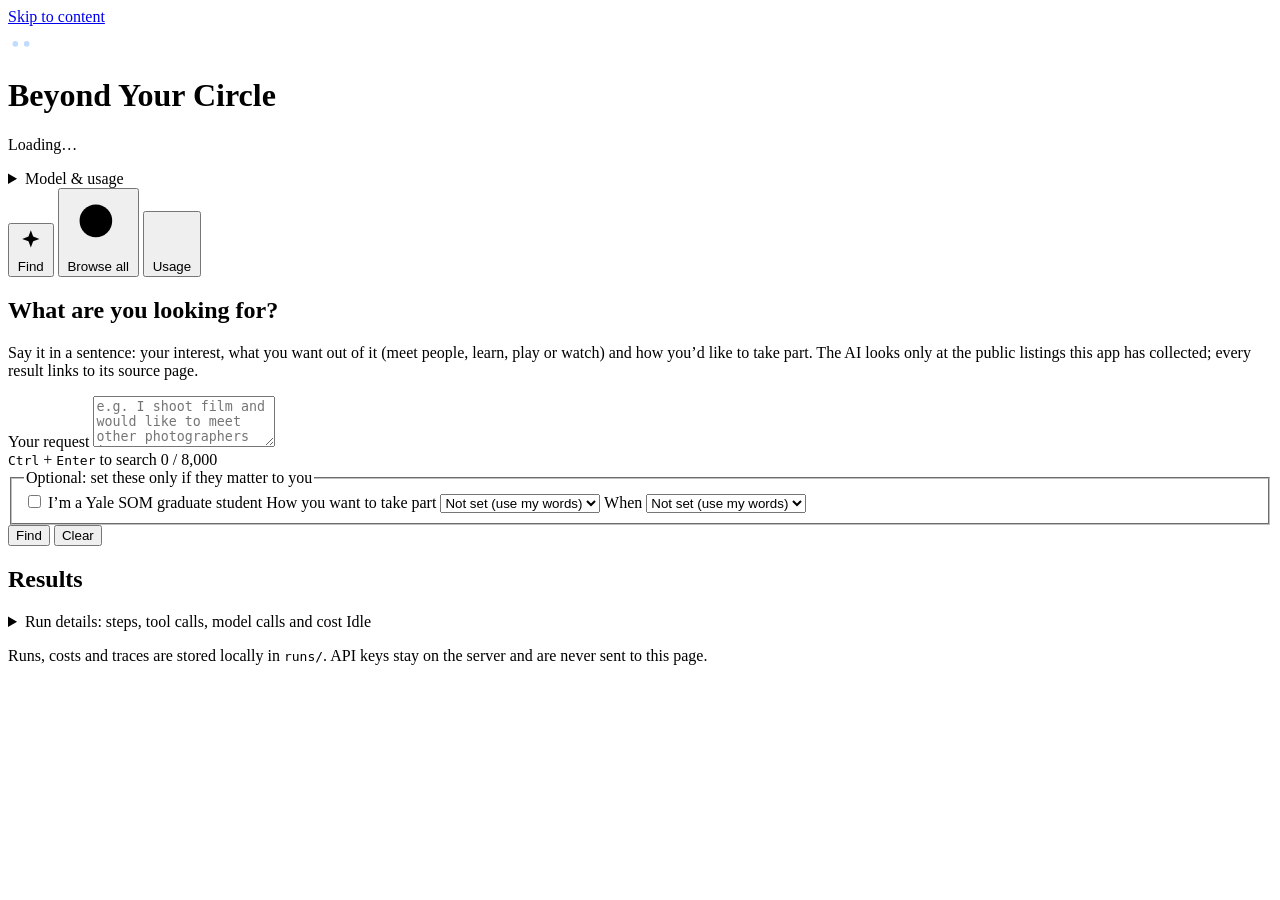
==== web/index.html @ eaf71fcf "Beyond Your Circle: app, tests and evidence through problem 7 Public Yale and New Haven events match" ====
<!doctype html>
<html lang="en">
<head>
  <meta charset="utf-8">
  <meta name="viewport" content="width=device-width, initial-scale=1">
  <meta name="color-scheme" content="light">
  <meta name="theme-color" content="#1e3a8a">
  <title>Beyond Your Circle</title>
  <link rel="icon" href="data:image/svg+xml,%3Csvg xmlns='http://www.w3.org/2000/svg' viewBox='0 0 32 32'%3E%3Crect width='32' height='32' rx='8' fill='%231d4ed8'/%3E%3Cpath d='M10 21l6-10 6 10' fill='none' stroke='white' stroke-width='2.5' stroke-linecap='round' stroke-linejoin='round'/%3E%3Ccircle cx='16' cy='11' r='3' fill='white'/%3E%3Ccircle cx='10' cy='21' r='3' fill='%23bfdbfe'/%3E%3Ccircle cx='22' cy='21' r='3' fill='%23bfdbfe'/%3E%3C/svg%3E">
  <link rel="stylesheet" href="/static/styles.css">
  <script src="/static/app.js" defer></script>
  <script src="/static/discover.js" defer></script>
</head>
<body>
  <a class="skip-link" href="#main">Skip to content</a>

  <header class="app-header">
    <div class="app-header-inner">
      <div class="brand">
        <span class="brand-mark" aria-hidden="true">
          <svg viewBox="0 0 32 32" width="26" height="26">
            <path d="M9 22l7-12 7 12" fill="none" stroke="#fff" stroke-width="2.2" stroke-linecap="round" stroke-linejoin="round"/>
            <circle cx="16" cy="10" r="3.4" fill="#fff"/>
            <circle cx="9" cy="22" r="3.4" fill="#bfdbfe"/>
            <circle cx="23" cy="22" r="3.4" fill="#bfdbfe"/>
          </svg>
        </span>
        <div class="brand-text">
          <h1 id="app-title">Beyond Your Circle</h1>
          <p id="app-tagline" class="tagline">Loading…</p>
        </div>
      </div>
      <details class="sys-status">
        <summary>Model &amp; usage</summary>
        <ul class="pills" aria-label="System status">
          <li class="pill" id="pill-model" data-tone="neutral"><span class="pill-label">Model</span> <span class="pill-value">…</span></li>
          <li class="pill" id="pill-key" data-tone="neutral"><span class="pill-label">API key</span> <span class="pill-value">…</span></li>
          <li class="pill" id="pill-spend" data-tone="neutral"><span class="pill-label">Today</span> <span class="pill-value">…</span></li>
        </ul>
      </details>
    </div>
  </header>

  <div id="banner" class="banner" role="status" hidden></div>

  <div class="tabs-bar">
    <div class="tabs" role="tablist" aria-label="Views">
      <button type="button" class="tab" role="tab" id="tab-run" data-tab="run" aria-controls="panel-run" aria-selected="true">
        <svg class="icon" viewBox="0 0 24 24" aria-hidden="true"><path d="M12 3.5l1.9 5.1 5.1 1.9-5.1 1.9-1.9 5.1-1.9-5.1-5.1-1.9 5.1-1.9z"/></svg>
        Find
      </button>
      <button type="button" class="tab" role="tab" id="tab-discover" data-tab="discover" aria-controls="panel-discover" aria-selected="false" tabindex="-1">
        <svg class="icon" viewBox="0 0 24 24" aria-hidden="true"><circle cx="11" cy="11" r="6"/><path d="M20 20l-4.5-4.5"/></svg>
        Browse all
      </button>
      <button type="button" class="tab" role="tab" id="tab-usage" data-tab="usage" aria-controls="panel-usage" aria-selected="false" tabindex="-1">
        <svg class="icon" viewBox="0 0 24 24" aria-hidden="true"><path d="M5 20v-7M11 20V5M17 20v-10M3 20h18"/></svg>
        Usage
      </button>
    </div>
  </div>

  <main id="main" tabindex="-1">
    <!-- Find: describe what you want in a sentence; the AI matcher searches the stored listings -->
    <section id="panel-run" class="find" role="tabpanel" aria-labelledby="tab-run">
      <section class="card ask-card" aria-labelledby="ask-heading">
        <h2 id="ask-heading">What are you looking for?</h2>
        <p class="muted ask-note">Say it in a sentence: your interest, what you want out of it (meet people, learn, play or watch) and how you’d like to take part. The AI looks only at the public listings this app has collected; every result links to its source page.</p>
        <form id="ask-form" novalidate>
          <label class="field-label" for="input">Your request</label>
          <textarea id="input" name="input" rows="3" spellcheck="true"
                    placeholder="e.g. I shoot film and would like to meet other photographers in person"
                    aria-describedby="char-count kbd-hint"></textarea>
          <div class="input-meta">
            <span id="kbd-hint" class="muted small"><kbd>Ctrl</kbd> + <kbd>Enter</kbd> to search</span>
            <span id="char-count" class="char-count small">0 / 8,000</span>
          </div>
          <fieldset id="ask-options" class="ask-options">
            <legend>Optional: set these only if they matter to you</legend>
            <label class="opt-check"><input type="checkbox" id="opt-som"> I’m a Yale SOM graduate student</label>
            <label class="dc-field"><span class="section-label">How you want to take part</span>
              <select id="opt-mode"><option value="">Not set (use my words)</option><option value="in_person">In person</option><option value="online">Online</option><option value="either">Either is fine</option></select></label>
            <label class="dc-field"><span class="section-label">When</span>
              <select id="opt-when"><option value="">Not set (use my words)</option><option value="this_week">Next 7 days</option><option value="next_few_weeks">Next 4 weeks</option></select></label>
          </fieldset>
          <div class="actions">
            <button type="submit" id="run-btn" class="btn btn-primary">Find</button>
            <button type="button" id="stop-btn" class="btn btn-stop" hidden>Stop</button>
            <button type="button" id="clear-btn" class="btn btn-ghost">Clear</button>
          </div>
        </form>
        <div id="examples-wrap" class="examples" hidden>
          <p class="section-label" id="examples-label">Or start from an example</p>
          <ul id="examples" class="chips" aria-labelledby="examples-label"></ul>
        </div>
        <p id="status" class="status" role="status" aria-live="polite"></p>
      </section>

      <section class="card result-card" aria-labelledby="result-heading">
        <div class="card-head">
          <h2 id="result-heading">Results</h2>
          <span id="result-badges" class="badge-row"></span>
        </div>
        <div id="result" class="result"></div>
      </section>

      <!-- Evidence view: model calls, tools and cost of the run on screen (collapsed by default) -->
      <details id="run-details" class="card run-details">
        <summary>
          <span class="run-details-title">Run details: steps, tool calls, model calls and cost</span>
          <span id="cost-state" class="badge badge-muted">Idle</span>
        </summary>
        <div class="run-details-body">
          <section class="cost-card" aria-labelledby="cost-heading">
            <div class="card-head">
              <h3 id="cost-heading" class="card-title">Run cost</h3>
              <span id="limits-note" class="muted small"></span>
            </div>
            <dl class="kpis">
              <div class="kpi kpi-primary"><dt>Cost (USD)</dt><dd id="cost-usd">$0.000000</dd></div>
              <div class="kpi"><dt>Model calls</dt><dd id="cost-calls">0</dd></div>
              <div class="kpi"><dt>Cache hit</dt><dd id="cost-cache">–</dd></div>
              <div class="kpi"><dt>Elapsed</dt><dd id="cost-elapsed">0.0 s</dd></div>
            </dl>
            <div class="mix">
              <div class="mix-head">
                <span class="small strong">Input token mix</span>
                <span class="legend small"><span class="swatch seg-uncached" aria-hidden="true"></span>Uncached <b id="tok-uncached">0</b></span>
              </div>
              <div id="mix-bar" class="mix-bar" role="img" aria-label="No input tokens yet">
                <span id="seg-cached" class="seg seg-cached"></span>
                <span id="seg-write" class="seg seg-write"></span>
                <span id="seg-uncached" class="seg seg-uncached"></span>
              </div>
            </div>
            <dl class="tokens">
              <div class="tok"><dt>Input</dt><dd id="tok-input">0</dd></div>
              <div class="tok"><dt><span class="swatch seg-cached" aria-hidden="true"></span>Cached</dt><dd id="tok-cached">0</dd></div>
              <div class="tok"><dt><span class="swatch seg-write" aria-hidden="true"></span>Cache write</dt><dd id="tok-write">0</dd></div>
              <div class="tok"><dt>Output</dt><dd id="tok-output">0</dd></div>
              <div class="tok"><dt title="Reasoning tokens are already included in output">Reasoning</dt><dd id="tok-reasoning">0</dd></div>
            </dl>
          </section>

          <section class="timeline-card" aria-labelledby="timeline-heading">
            <div class="card-head">
              <h3 id="timeline-heading" class="card-title">How it worked</h3>
              <div class="head-tools">
                <span id="timeline-meta" class="badge-row"></span>
                <button type="button" id="expand-btn" class="btn btn-ghost btn-sm" aria-pressed="false" hidden>Expand all</button>
              </div>
            </div>
            <div id="timeline" class="timeline" role="region" tabindex="0" aria-label="Run timeline: agents, model calls, tools and safety events"></div>
          </section>
        </div>
      </details>
    </section>

    <!-- Browse: deterministic browsing of collected public records (no model calls) -->
    <section id="panel-discover" class="discover" role="tabpanel" aria-labelledby="tab-discover" hidden>
      <div class="usage-head">
        <div>
          <h2 class="page-title">Browse all collected listings</h2>
          <p class="muted small" id="dc-notice">Public events, programs and communities collected from the source pages listed below.</p>
        </div>
        <div class="head-tools">
          <button type="button" id="go-ask" class="btn btn-secondary">Describe it in your own words</button>
          <button type="button" id="dc-refresh" class="btn btn-secondary">Refresh sources</button>
        </div>
      </div>
      <p id="dc-status" class="status" role="status" aria-live="polite"></p>
      <div id="dc-sources" class="dc-sources" role="region" aria-label="Source status"></div>

      <form id="dc-filters" class="card dc-filters" role="search" aria-label="Filters">
        <div class="dc-filter-row">
          <span class="section-label" id="dc-interest-label">Interest</span>
          <div id="dc-interests" class="chips" role="group" aria-labelledby="dc-interest-label"></div>
        </div>
        <div class="dc-filter-row dc-filter-grid">
          <label class="dc-field"><span class="section-label">Other interest or keyword</span>
            <input id="dc-q" type="search" maxlength="100" placeholder="e.g. drone, darkroom, maps" autocomplete="off"></label>
          <label class="dc-field"><span class="section-label">How you want to take part</span>
            <select id="dc-mode"><option value="any">In person or online</option><option value="in_person">In person</option><option value="online">Online</option></select></label>
          <label class="dc-field"><span class="section-label">When</span>
            <select id="dc-when"><option value="all">Everything upcoming</option><option value="this_week">This week</option><option value="coming">Coming weeks</option><option value="ongoing">Ongoing programs &amp; communities</option></select></label>
        </div>
      </form>

      <div id="dc-sections"></div>
      <div id="dc-hidden" class="dc-hidden"></div>
    </section>

    <!-- Usage: ledger stats, projections and recent runs -->
    <section id="panel-usage" class="usage" role="tabpanel" aria-labelledby="tab-usage" hidden>
      <div class="usage-head">
        <div>
          <h2 class="page-title">Usage &amp; tokenomics</h2>
          <p class="muted small">Every model call is logged with its tokens and cost. Numbers below come from runs on this server.</p>
        </div>
        <button type="button" id="refresh-usage" class="btn btn-secondary">Refresh</button>
      </div>
      <p id="usage-status" class="status" role="status" aria-live="polite"></p>
      <div id="stats-tiles" class="tiles"></div>
      <div class="usage-grid">
        <section class="card" aria-labelledby="avg-heading">
          <h3 id="avg-heading" class="card-title">Average per run</h3>
          <div class="table-wrap"><table id="avg-table" class="data-table compact"></table></div>
        </section>
        <section class="card" aria-labelledby="dist-heading">
          <h3 id="dist-heading" class="card-title">Cost per run</h3>
          <div class="table-wrap"><table id="dist-table" class="data-table compact"></table></div>
        </section>
        <section class="card" aria-labelledby="proj-heading">
          <h3 id="proj-heading" class="card-title">Projections</h3>
          <div class="table-wrap"><table id="proj-table" class="data-table compact"></table></div>
          <p id="assumptions" class="muted small assumptions"></p>
        </section>
      </div>
      <section class="card" aria-labelledby="runs-heading">
        <div class="card-head">
          <h3 id="runs-heading" class="card-title">Recent runs</h3>
          <span class="muted small">Select a run to replay its saved trace on the Find tab (no new model call).</span>
        </div>
        <div class="table-wrap"><table id="runs-table" class="data-table runs-table"></table></div>
      </section>
    </section>
  </main>

  <footer class="app-footer">
    <p>Runs, costs and traces are stored locally in <code>runs/</code>. API keys stay on the server and are never sent to this page.<span id="version"></span></p>
  </footer>
</body>
</html>
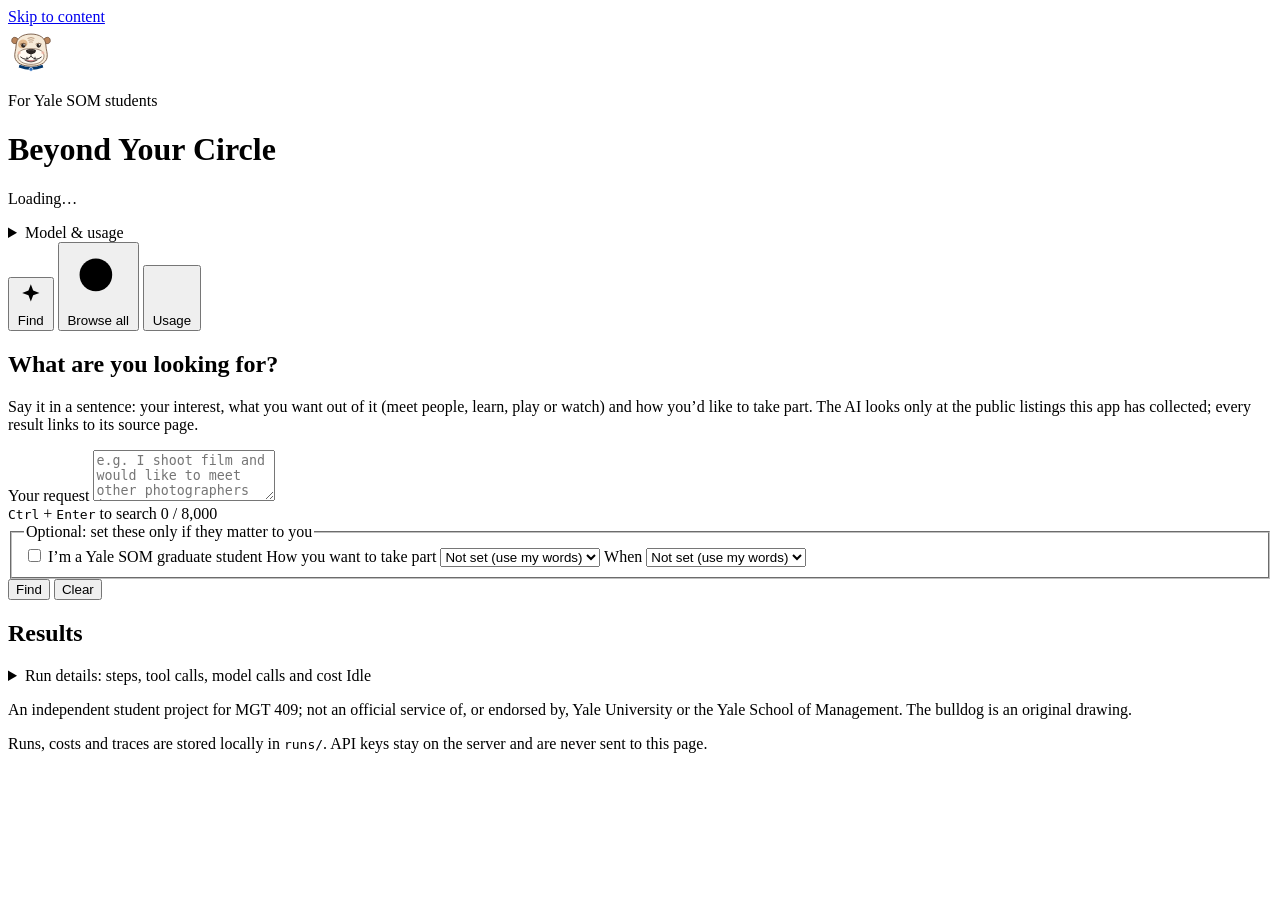
==== commit 85688937: "Yale Blue look with an original bulldog mascot (G-13) - Palette moved to Yale Blue #00356b and High " ====
--- a/web/index.html
+++ b/web/index.html
@@ -4,9 +4,9 @@
   <meta charset="utf-8">
   <meta name="viewport" content="width=device-width, initial-scale=1">
   <meta name="color-scheme" content="light">
-  <meta name="theme-color" content="#1e3a8a">
+  <meta name="theme-color" content="#00356b">
   <title>Beyond Your Circle</title>
-  <link rel="icon" href="data:image/svg+xml,%3Csvg xmlns='http://www.w3.org/2000/svg' viewBox='0 0 32 32'%3E%3Crect width='32' height='32' rx='8' fill='%231d4ed8'/%3E%3Cpath d='M10 21l6-10 6 10' fill='none' stroke='white' stroke-width='2.5' stroke-linecap='round' stroke-linejoin='round'/%3E%3Ccircle cx='16' cy='11' r='3' fill='white'/%3E%3Ccircle cx='10' cy='21' r='3' fill='%23bfdbfe'/%3E%3Ccircle cx='22' cy='21' r='3' fill='%23bfdbfe'/%3E%3C/svg%3E">
+  <link rel="icon" href="data:image/svg+xml,%3Csvg xmlns='http://www.w3.org/2000/svg' viewBox='0 0 32 32'%3E%3Crect width='32' height='32' rx='8' fill='%2300356b'/%3E%3Cpath d='M10 21l6-10 6 10' fill='none' stroke='white' stroke-width='2.5' stroke-linecap='round' stroke-linejoin='round'/%3E%3Ccircle cx='16' cy='11' r='3' fill='white'/%3E%3Ccircle cx='10' cy='21' r='3' fill='%23c2d3e8'/%3E%3Ccircle cx='22' cy='21' r='3' fill='%23c2d3e8'/%3E%3C/svg%3E">
   <link rel="stylesheet" href="/static/styles.css">
   <script src="/static/app.js" defer></script>
   <script src="/static/discover.js" defer></script>
@@ -14,18 +14,42 @@
 <body>
   <a class="skip-link" href="#main">Skip to content</a>
 
+  <!-- Original cartoon bulldog (drawn for this project; not Yale's Handsome Dan or any Yale mark). -->
+  <svg width="0" height="0" style="position:absolute" aria-hidden="true" focusable="false">
+    <symbol id="byc-bulldog" viewBox="0 0 120 120">
+      <path d="M28 36 C19 25 8 29 10 41 C13 48 22 47 30 42 Z" fill="#b9845a" stroke="#6b4c36" stroke-width="2" stroke-linejoin="round"/>
+      <path d="M92 36 C101 25 112 29 110 41 C107 48 98 47 90 42 Z" fill="#b9845a" stroke="#6b4c36" stroke-width="2" stroke-linejoin="round"/>
+      <path d="M21 52 C21 30 39 21 60 21 C81 21 99 30 99 52 C99 62 104 71 102 82 C99 97 82 105 60 105 C38 105 21 97 18 82 C16 71 21 62 21 52 Z" fill="#f6ead8" stroke="#6b4c36" stroke-width="2.2"/>
+      <path d="M27 45 C30 34 45 32 50 42 C53 51 45 58 36 58 C29 58 25 52 27 45 Z" fill="#e3b98d"/>
+      <path d="M52 32 Q60 28 68 32" stroke="#b08a6b" stroke-width="2.2" fill="none" stroke-linecap="round"/>
+      <path d="M54 37 Q60 34.5 66 37" stroke="#b08a6b" stroke-width="2" fill="none" stroke-linecap="round"/>
+      <path d="M56 42 Q60 40.5 64 42" stroke="#b08a6b" stroke-width="1.8" fill="none" stroke-linecap="round"/>
+      <circle cx="40" cy="51" r="5.6" fill="#2b2522"/><circle cx="42" cy="49" r="1.9" fill="#fff"/>
+      <circle cx="80" cy="51" r="5.6" fill="#2b2522"/><circle cx="82" cy="49" r="1.9" fill="#fff"/>
+      <path d="M33 47 Q40 42.5 47 47" stroke="#6b4c36" stroke-width="2" fill="none" stroke-linecap="round"/>
+      <path d="M73 47 Q80 42.5 87 47" stroke="#6b4c36" stroke-width="2" fill="none" stroke-linecap="round"/>
+      <path d="M26 78 C26 63 43 59 60 59 C77 59 94 63 94 78 C94 92 79 100 60 100 C41 100 26 92 26 78 Z" fill="#fffaf2" stroke="#6b4c36" stroke-width="1.6"/>
+      <path d="M47 64 C47 58.5 73 58.5 73 64 C73 70 66 73.5 60 73.5 C54 73.5 47 70 47 64 Z" fill="#2b2522"/>
+      <path d="M53 63 Q60 60.5 67 63" stroke="#7d6e66" stroke-width="1.6" fill="none" stroke-linecap="round"/>
+      <path d="M60 73.5 L60 78" stroke="#2b2522" stroke-width="2" stroke-linecap="round"/>
+      <path d="M44 89 Q60 99 76 89" fill="#d98c8c" stroke="#2b2522" stroke-width="2" stroke-linecap="round"/>
+      <path d="M47 88.5 L49.5 80.5 L52.5 89.5 Z" fill="#fff" stroke="#2b2522" stroke-width="1.1" stroke-linejoin="round"/>
+      <path d="M67.5 89.5 L70.5 80.5 L73 88.5 Z" fill="#fff" stroke="#2b2522" stroke-width="1.1" stroke-linejoin="round"/>
+      <path d="M33 81 Q46 93 60 79 Q74 93 87 81" stroke="#2b2522" stroke-width="2.4" fill="none" stroke-linecap="round" stroke-linejoin="round"/>
+      <circle cx="29" cy="70" r="4" fill="#f2b3a0" opacity=".75"/><circle cx="91" cy="70" r="4" fill="#f2b3a0" opacity=".75"/>
+      <path d="M30 101 Q60 113 90 101 L92 108 Q60 121 28 108 Z" fill="#00356b"/>
+      <circle cx="60" cy="113" r="5" fill="#286dc0" stroke="#fff" stroke-width="1.6"/>
+    </symbol>
+  </svg>
+
   <header class="app-header">
     <div class="app-header-inner">
       <div class="brand">
         <span class="brand-mark" aria-hidden="true">
-          <svg viewBox="0 0 32 32" width="26" height="26">
-            <path d="M9 22l7-12 7 12" fill="none" stroke="#fff" stroke-width="2.2" stroke-linecap="round" stroke-linejoin="round"/>
-            <circle cx="16" cy="10" r="3.4" fill="#fff"/>
-            <circle cx="9" cy="22" r="3.4" fill="#bfdbfe"/>
-            <circle cx="23" cy="22" r="3.4" fill="#bfdbfe"/>
-          </svg>
+          <svg viewBox="0 0 120 120" width="46" height="46"><use href="#byc-bulldog"/></svg>
         </span>
         <div class="brand-text">
+          <p class="affiliation">For Yale SOM students</p>
           <h1 id="app-title">Beyond Your Circle</h1>
           <p id="app-tagline" class="tagline">Loading…</p>
         </div>
@@ -227,6 +251,7 @@
   </main>
 
   <footer class="app-footer">
+    <p>An independent student project for MGT 409; not an official service of, or endorsed by, Yale University or the Yale School of Management. The bulldog is an original drawing.</p>
     <p>Runs, costs and traces are stored locally in <code>runs/</code>. API keys stay on the server and are never sent to this page.<span id="version"></span></p>
   </footer>
 </body>
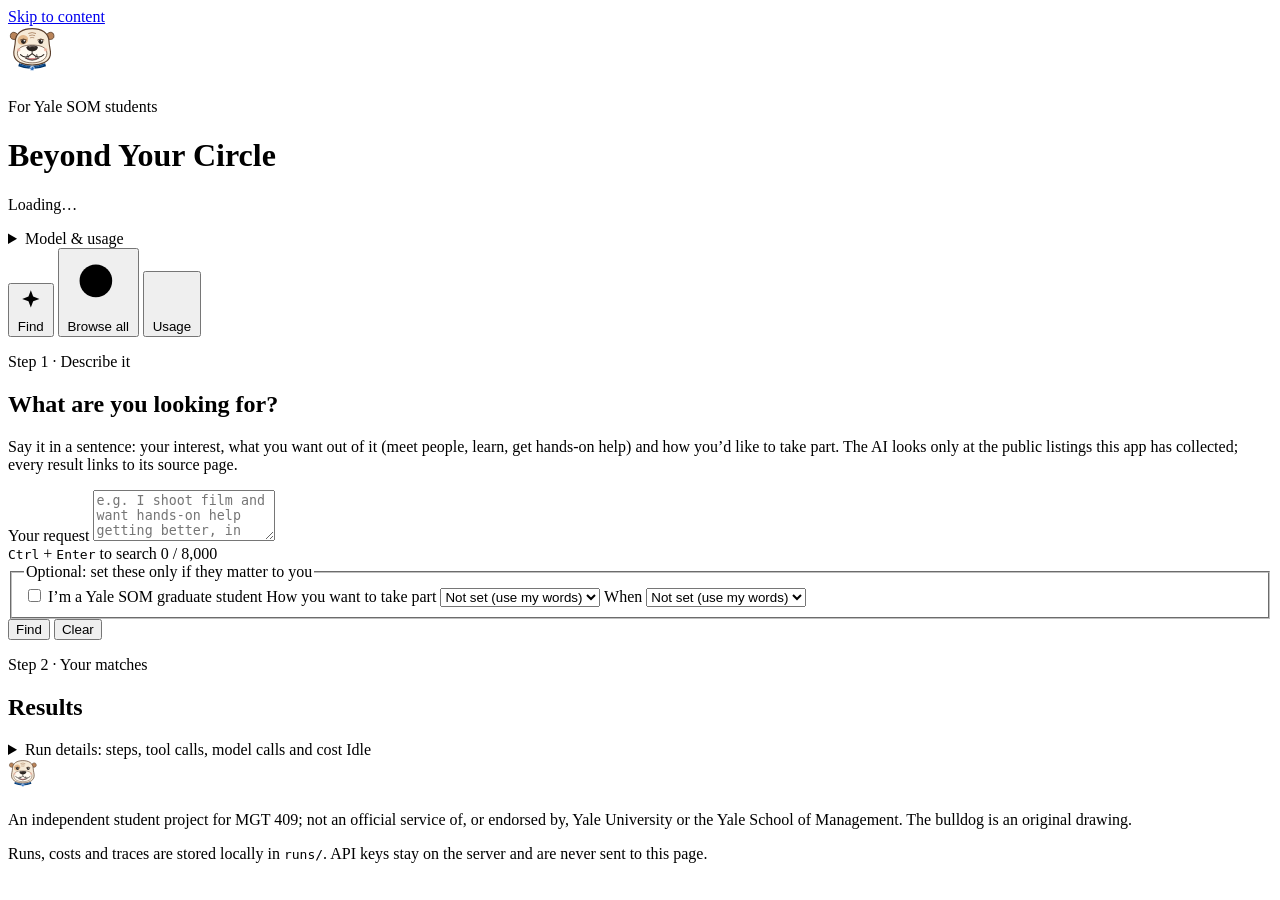
==== commit 6d08bed4: "Codex review fixes: Python 3.11, cost categories, eligibility rules, summary check, honest copy, REA" ====
--- a/web/index.html
+++ b/web/index.html
@@ -17,19 +17,20 @@
   <!-- Original cartoon bulldog (drawn for this project; not Yale's Handsome Dan or any Yale mark). -->
   <svg width="0" height="0" style="position:absolute" aria-hidden="true" focusable="false">
     <symbol id="byc-bulldog" viewBox="0 0 120 120">
-      <path d="M28 36 C19 25 8 29 10 41 C13 48 22 47 30 42 Z" fill="#b9845a" stroke="#6b4c36" stroke-width="2" stroke-linejoin="round"/>
-      <path d="M92 36 C101 25 112 29 110 41 C107 48 98 47 90 42 Z" fill="#b9845a" stroke="#6b4c36" stroke-width="2" stroke-linejoin="round"/>
-      <path d="M21 52 C21 30 39 21 60 21 C81 21 99 30 99 52 C99 62 104 71 102 82 C99 97 82 105 60 105 C38 105 21 97 18 82 C16 71 21 62 21 52 Z" fill="#f6ead8" stroke="#6b4c36" stroke-width="2.2"/>
+      <path d="M28 36 C19 25 8 29 10 41 C13 48 22 47 30 42 Z" fill="#b9845a" stroke="#5a3f2c" stroke-width="2" stroke-linejoin="round"/>
+      <path d="M92 36 C101 25 112 29 110 41 C107 48 98 47 90 42 Z" fill="#b9845a" stroke="#5a3f2c" stroke-width="2" stroke-linejoin="round"/>
+      <path d="M21 52 C21 30 39 21 60 21 C81 21 99 30 99 52 C99 62 104 71 102 82 C99 97 82 105 60 105 C38 105 21 97 18 82 C16 71 21 62 21 52 Z" fill="#f6ead8" stroke="#5a3f2c" stroke-width="2.6"/>
       <path d="M27 45 C30 34 45 32 50 42 C53 51 45 58 36 58 C29 58 25 52 27 45 Z" fill="#e3b98d"/>
       <path d="M52 32 Q60 28 68 32" stroke="#b08a6b" stroke-width="2.2" fill="none" stroke-linecap="round"/>
       <path d="M54 37 Q60 34.5 66 37" stroke="#b08a6b" stroke-width="2" fill="none" stroke-linecap="round"/>
       <path d="M56 42 Q60 40.5 64 42" stroke="#b08a6b" stroke-width="1.8" fill="none" stroke-linecap="round"/>
       <circle cx="40" cy="51" r="5.6" fill="#2b2522"/><circle cx="42" cy="49" r="1.9" fill="#fff"/>
       <circle cx="80" cy="51" r="5.6" fill="#2b2522"/><circle cx="82" cy="49" r="1.9" fill="#fff"/>
-      <path d="M33 47 Q40 42.5 47 47" stroke="#6b4c36" stroke-width="2" fill="none" stroke-linecap="round"/>
-      <path d="M73 47 Q80 42.5 87 47" stroke="#6b4c36" stroke-width="2" fill="none" stroke-linecap="round"/>
-      <path d="M26 78 C26 63 43 59 60 59 C77 59 94 63 94 78 C94 92 79 100 60 100 C41 100 26 92 26 78 Z" fill="#fffaf2" stroke="#6b4c36" stroke-width="1.6"/>
+      <path d="M33 47 Q40 42.5 47 47" stroke="#5a3f2c" stroke-width="2" fill="none" stroke-linecap="round"/>
+      <path d="M73 47 Q80 42.5 87 47" stroke="#5a3f2c" stroke-width="2" fill="none" stroke-linecap="round"/>
+      <path d="M26 78 C26 63 43 59 60 59 C77 59 94 63 94 78 C94 92 79 100 60 100 C41 100 26 92 26 78 Z" fill="#fffaf2" stroke="#5a3f2c" stroke-width="1.6"/>
       <path d="M47 64 C47 58.5 73 58.5 73 64 C73 70 66 73.5 60 73.5 C54 73.5 47 70 47 64 Z" fill="#2b2522"/>
+      <ellipse cx="55" cy="62.5" rx="3.2" ry="1.6" fill="#fff" opacity=".35"/>
       <path d="M53 63 Q60 60.5 67 63" stroke="#7d6e66" stroke-width="1.6" fill="none" stroke-linecap="round"/>
       <path d="M60 73.5 L60 78" stroke="#2b2522" stroke-width="2" stroke-linecap="round"/>
       <path d="M44 89 Q60 99 76 89" fill="#d98c8c" stroke="#2b2522" stroke-width="2" stroke-linecap="round"/>
@@ -38,7 +39,9 @@
       <path d="M33 81 Q46 93 60 79 Q74 93 87 81" stroke="#2b2522" stroke-width="2.4" fill="none" stroke-linecap="round" stroke-linejoin="round"/>
       <circle cx="29" cy="70" r="4" fill="#f2b3a0" opacity=".75"/><circle cx="91" cy="70" r="4" fill="#f2b3a0" opacity=".75"/>
       <path d="M30 101 Q60 113 90 101 L92 108 Q60 121 28 108 Z" fill="#00356b"/>
+      <path d="M33 104.6 Q60 115.2 87 104.6" fill="none" stroke="#63aaff" stroke-width="1.1" stroke-dasharray="2.2 2.4" stroke-linecap="round"/>
       <circle cx="60" cy="113" r="5" fill="#286dc0" stroke="#fff" stroke-width="1.6"/>
+      <circle cx="58.4" cy="111.4" r="1.3" fill="#fff" opacity=".8"/>
     </symbol>
   </svg>
 
@@ -46,7 +49,7 @@
     <div class="app-header-inner">
       <div class="brand">
         <span class="brand-mark" aria-hidden="true">
-          <svg viewBox="0 0 120 120" width="46" height="46"><use href="#byc-bulldog"/></svg>
+          <svg viewBox="4 14 112 112" width="52" height="52"><use href="#byc-bulldog"/></svg>
         </span>
         <div class="brand-text">
           <p class="affiliation">For Yale SOM students</p>
@@ -88,12 +91,13 @@
     <!-- Find: describe what you want in a sentence; the AI matcher searches the stored listings -->
     <section id="panel-run" class="find" role="tabpanel" aria-labelledby="tab-run">
       <section class="card ask-card" aria-labelledby="ask-heading">
+        <p class="kicker">Step 1 · Describe it</p>
         <h2 id="ask-heading">What are you looking for?</h2>
-        <p class="muted ask-note">Say it in a sentence: your interest, what you want out of it (meet people, learn, play or watch) and how you’d like to take part. The AI looks only at the public listings this app has collected; every result links to its source page.</p>
+        <p class="muted ask-note">Say it in a sentence: your interest, what you want out of it (meet people, learn, get hands-on help) and how you’d like to take part. The AI looks only at the public listings this app has collected; every result links to its source page.</p>
         <form id="ask-form" novalidate>
           <label class="field-label" for="input">Your request</label>
           <textarea id="input" name="input" rows="3" spellcheck="true"
-                    placeholder="e.g. I shoot film and would like to meet other photographers in person"
+                    placeholder="e.g. I shoot film and want hands-on help getting better, in person"
                     aria-describedby="char-count kbd-hint"></textarea>
           <div class="input-meta">
             <span id="kbd-hint" class="muted small"><kbd>Ctrl</kbd> + <kbd>Enter</kbd> to search</span>
@@ -121,6 +125,7 @@
       </section>
 
       <section class="card result-card" aria-labelledby="result-heading">
+        <p class="kicker">Step 2 · Your matches</p>
         <div class="card-head">
           <h2 id="result-heading">Results</h2>
           <span id="result-badges" class="badge-row"></span>
@@ -184,8 +189,9 @@
     <section id="panel-discover" class="discover" role="tabpanel" aria-labelledby="tab-discover" hidden>
       <div class="usage-head">
         <div>
+          <p class="kicker">Directory · no AI</p>
           <h2 class="page-title">Browse all collected listings</h2>
-          <p class="muted small" id="dc-notice">Public events, programs and communities collected from the source pages listed below.</p>
+          <p class="muted small" id="dc-notice">Public events and classes collected from the source pages listed below.</p>
         </div>
         <div class="head-tools">
           <button type="button" id="go-ask" class="btn btn-secondary">Describe it in your own words</button>
@@ -206,7 +212,7 @@
           <label class="dc-field"><span class="section-label">How you want to take part</span>
             <select id="dc-mode"><option value="any">In person or online</option><option value="in_person">In person</option><option value="online">Online</option></select></label>
           <label class="dc-field"><span class="section-label">When</span>
-            <select id="dc-when"><option value="all">Everything upcoming</option><option value="this_week">This week</option><option value="coming">Coming weeks</option><option value="ongoing">Ongoing programs &amp; communities</option></select></label>
+            <select id="dc-when"><option value="all">Everything upcoming</option><option value="this_week">This week</option><option value="coming">Coming weeks</option><option value="ongoing">Ongoing classes &amp; programs</option></select></label>
         </div>
       </form>
 
@@ -218,6 +224,7 @@
     <section id="panel-usage" class="usage" role="tabpanel" aria-labelledby="tab-usage" hidden>
       <div class="usage-head">
         <div>
+          <p class="kicker">Ledger</p>
           <h2 class="page-title">Usage &amp; tokenomics</h2>
           <p class="muted small">Every model call is logged with its tokens and cost. Numbers below come from runs on this server.</p>
         </div>
@@ -251,6 +258,7 @@
   </main>
 
   <footer class="app-footer">
+    <svg class="footer-mark" viewBox="4 14 112 112" width="32" height="32" aria-hidden="true" focusable="false"><use href="#byc-bulldog"/></svg>
     <p>An independent student project for MGT 409; not an official service of, or endorsed by, Yale University or the Yale School of Management. The bulldog is an original drawing.</p>
     <p>Runs, costs and traces are stored locally in <code>runs/</code>. API keys stay on the server and are never sent to this page.<span id="version"></span></p>
   </footer>
